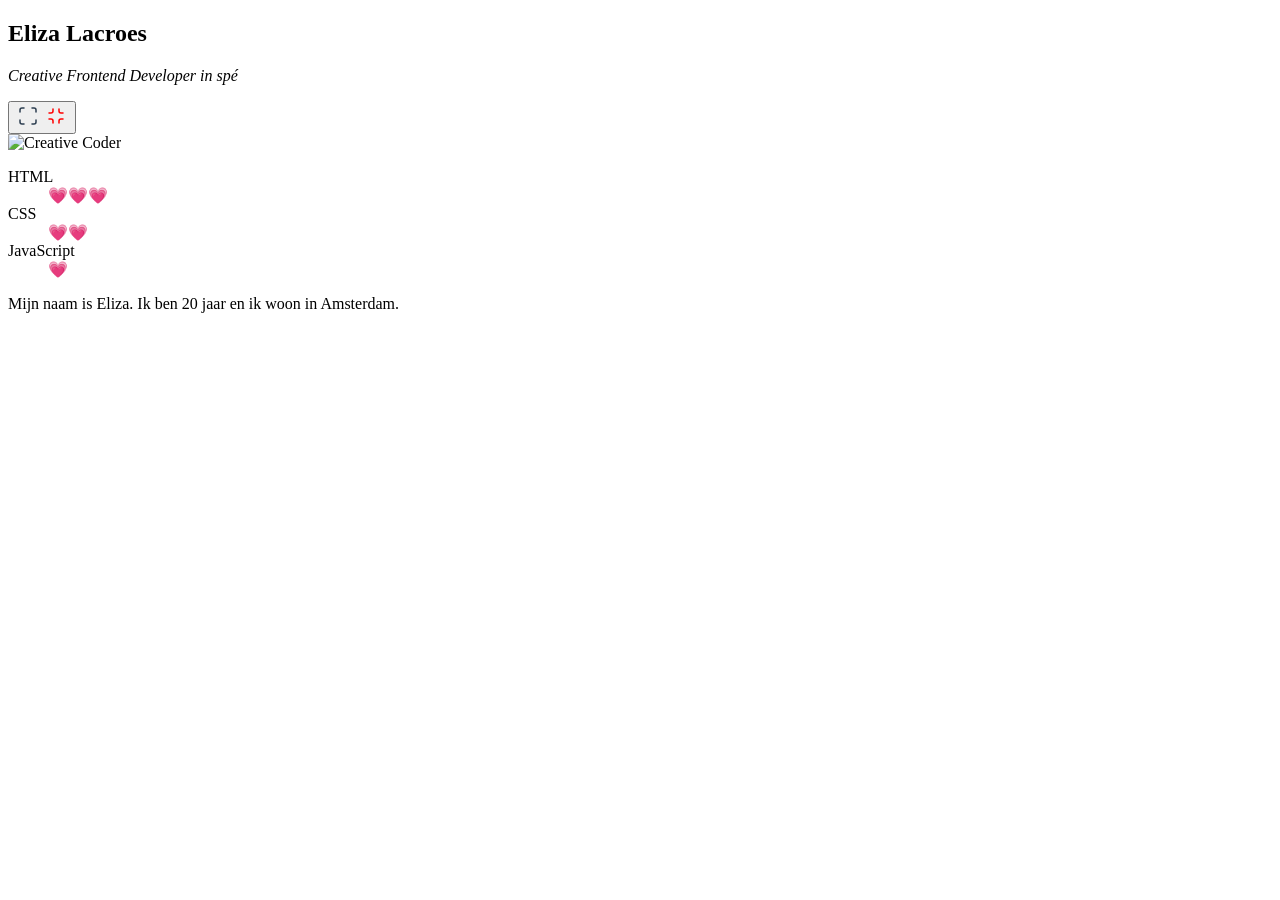
==== index.html @ 10a9cb7e "Update index.html" ====
<!DOCTYPE html>
<html lang="en">
  <head>
    <meta charset="UTF-8" />
    <meta name="viewport" content="width=device-width, initial-scale=1.0" />
    <title>FDND Visitekaartje</title>
    <link rel="stylesheet" href="./styles/style.css" />
  </head>
  <body>
    <article>
      <header>
        <h1>Eliza Lacroes</h1>
        <p><em>Creative Frontend Developer in spé</em></p>
        <button>
          <svg
            xmlns="http://www.w3.org/2000/svg"
            width="24"
            height="24"
            viewBox="0 0 24 24"
            stroke-width="1.5"
            stroke="#2c3e50"
            fill="none"
            stroke-linecap="round"
            stroke-linejoin="round"
          >
            <path stroke="none" d="M0 0h24v24H0z" fill="none" />
            <path d="M4 8v-2a2 2 0 0 1 2 -2h2" />
            <path d="M4 16v2a2 2 0 0 0 2 2h2" />
            <path d="M16 4h2a2 2 0 0 1 2 2v2" />
            <path d="M16 20h2a2 2 0 0 0 2 -2v-2" />
          </svg>

          <svg
            xmlns="http://www.w3.org/2000/svg"
            width="24"
            height="24"
            viewBox="0 0 24 24"
            stroke-width="1.5"
            stroke="red"
            fill="none"
            stroke-linecap="round"
            stroke-linejoin="round"
          >
            <path stroke="none" d="M0 0h24v24H0z" fill="none" />
            <path d="M15 19v-2a2 2 0 0 1 2 -2h2" />
            <path d="M15 5v2a2 2 0 0 0 2 2h2" />
            <path d="M5 15h2a2 2 0 0 1 2 2v2" />
            <path d="M5 9h2a2 2 0 0 0 2 -2v-2" />
          </svg>
        </button>
      </header>

      <img src="assets/creative-coder.png" alt="Creative Coder" />

      <dl>
        <dt>HTML</dt>
        <dd>💗💗💗</dd>
        <dt>CSS</dt>
        <dd>💗💗</dd>
        <dt>JavaScript</dt>
        <dd>💗</dd>
      </dl>

      <p>Mijn naam is Eliza. Ik ben 20 jaar en ik woon in Amsterdam.</p>
    </article>

    <script src="./scripts/script.js"></script>
  </body>
</html>
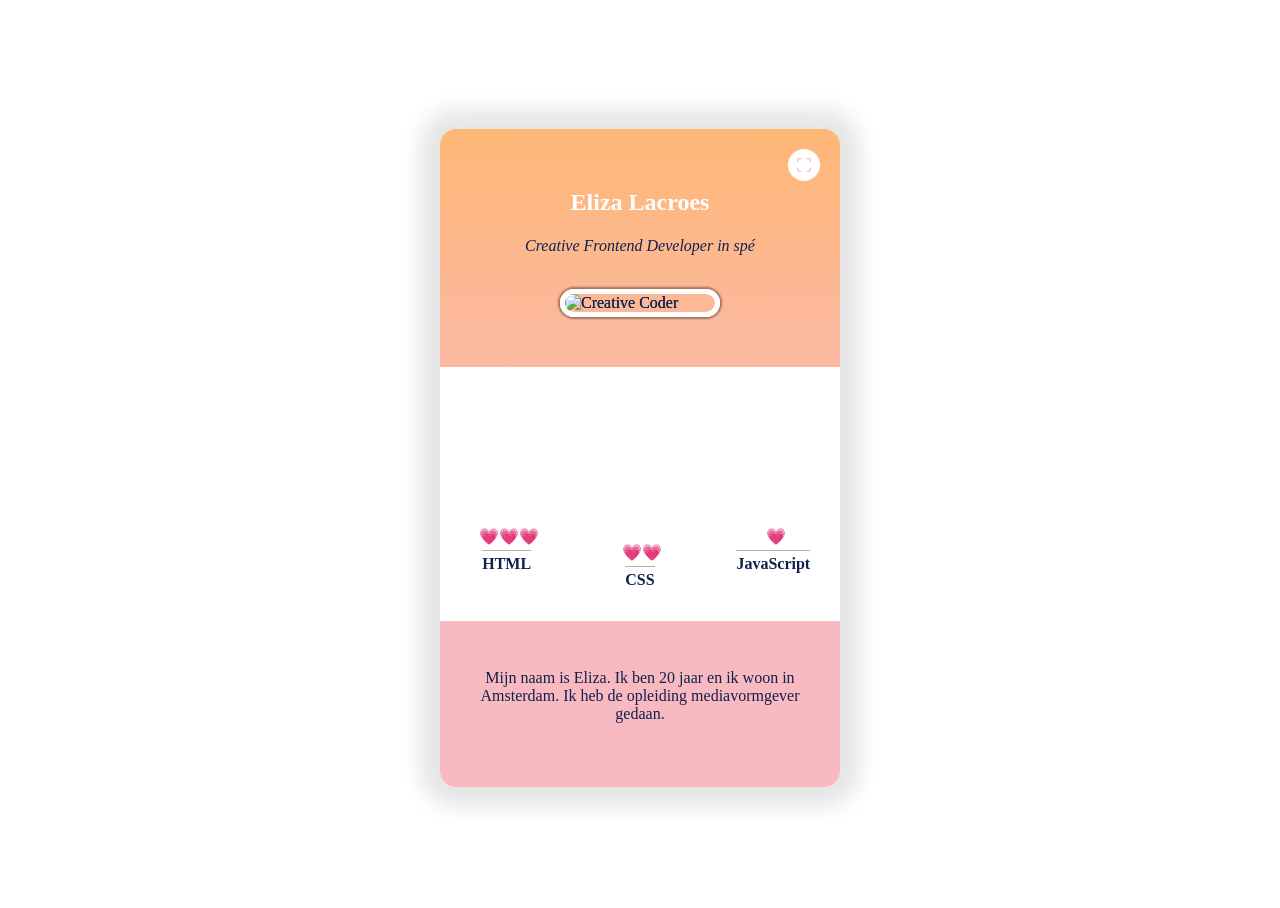
==== commit 0def9e36: "update" ====
--- a/index.html
+++ b/index.html
@@ -9,8 +9,6 @@
   <body>
     <article>
       <header>
-        <h1>Eliza Lacroes</h1>
-        <p><em>Creative Frontend Developer in spé</em></p>
         <button>
           <svg
             xmlns="http://www.w3.org/2000/svg"
@@ -50,8 +48,14 @@
         </button>
       </header>
 
-      <img src="assets/creative-coder.png" alt="Creative Coder" />
+      <img src="images/AfterlightImage.png" alt="Creative Coder" />
 
+      <img src="images/afterlight2.png" alt="Creative Coder" />
+
+      <h1 style="margin-top: 60px">Eliza Lacroes</h1>
+      <p style="padding-top: 5px">
+        <em>Creative Frontend Developer in spé</em>
+      </p>
       <dl>
         <dt>HTML</dt>
         <dd>💗💗💗</dd>
@@ -61,7 +65,10 @@
         <dd>💗</dd>
       </dl>
 
-      <p>Mijn naam is Eliza. Ik ben 20 jaar en ik woon in Amsterdam.</p>
+      <p>
+        Mijn naam is Eliza. Ik ben 20 jaar en ik woon in Amsterdam. Ik heb de
+        opleiding mediavormgever gedaan.
+      </p>
     </article>
 
     <script src="./scripts/script.js"></script>
--- a/styles/style.css
+++ b/styles/style.css
@@ -0,0 +1,176 @@
+* {
+  box-sizing: border-box;
+}
+
+html {
+  height: 100vh;
+}
+
+body {
+  height: 100vh;
+  font-family: open sans;
+  display: flex;
+  justify-content: center;
+  align-items: center;
+  color: #10214e;
+}
+
+article {
+  width: 50vw;
+  max-width: 25em;
+  min-width: 20em;
+  display: flex;
+  flex-direction: column;
+  align-items: center;
+  justify-content: flex-end;
+  background: rgb(0, 239, 255);
+  background: linear-gradient(0deg, #f8bac0 40%, #ffb776 100%);
+  box-shadow: 0 0 20px 20px rgba(0, 0, 0, 0.1);
+  border-radius: 1rem;
+  position: relative;
+  transition: 0.25s;
+}
+
+header {
+  display: flex;
+  flex-direction: column;
+  justify-content: center;
+  align-items: center;
+  justify-content: flex-end;
+}
+
+h1 {
+  margin: 2rem 0 1rem;
+  color: rgb(255, 255, 255);
+}
+
+button {
+  border: none;
+  position: absolute;
+  right: 1rem;
+  top: 1rem;
+  width: 2.5rem;
+  height: 2.5rem;
+  transform: scale(0.8);
+  background: rgb(255, 255, 255);
+  border-radius: 50%;
+  padding: 0.25rem;
+  transition: 0.25s;
+}
+button:focus {
+  outline: none;
+  background: #ffffff;
+}
+button:focus svg {
+  stroke: #f8bac0;
+}
+
+svg {
+  stroke: #f8bac0;
+  position: absolute;
+  top: calc(1.25rem - 12px);
+  left: calc(1.25rem - 12px);
+  transition-delay: 0.25s;
+}
+button svg:nth-of-type(2) {
+  opacity: 0;
+  transition-delay: 0ms;
+}
+
+img {
+  width: 10em;
+  border-radius: 10em;
+  border: 5px solid #fff;
+  box-shadow: 0 0 2px 2px rgba(0, 0, 0, 0.2);
+  position: absolute;
+  top: 10rem;
+  transition: 0.25s 0.15s;
+}
+
+img:nth-of-type(2):hover {
+  opacity: 0;
+}
+
+dl {
+  width: 100%;
+  background: rgb(255, 255, 255);
+
+  display: grid;
+  grid-template-columns: 1fr 1fr 1fr;
+  grid-template-areas:
+    "html-dd css-dd js-dd"
+    "html-dt css-dt js-dt";
+  justify-items: center;
+  align-items: start;
+  padding: 10rem 0 3rem;
+  margin-top: 3rem;
+  margin-bottom: 0;
+  text-align: center;
+}
+
+dt {
+  font-weight: bold;
+  border-top: 1px solid rgba(0, 0, 0, 0.3);
+  padding-top: 0.25rem;
+  margin-top: 0.25rem;
+}
+dt:nth-of-type(1) {
+  grid-area: html-dt;
+}
+dt:nth-of-type(2) {
+  grid-area: css-dt;
+  transform: translateY(1rem);
+}
+dt:nth-of-type(3) {
+  grid-area: js-dt;
+}
+
+dd {
+  margin: 0;
+  padding-left: 0.3rem;
+  transition: 0.25s 0.3s;
+}
+dd:nth-of-type(2) {
+  transform: translateY(1rem);
+}
+
+p {
+  margin-top: 0;
+}
+
+article > p {
+  padding: 3rem 2rem;
+  margin-top: 0;
+  text-align: center;
+  border-radius: 0 0 1rem 1rem;
+  width: 100%;
+}
+
+/* expand content */
+body.expand {
+  font-size: 1.15em;
+}
+
+body.expand article {
+  width: 60vw;
+  max-width: 60vw;
+}
+
+body.expand button svg:first-of-type {
+  opacity: 0;
+  transition-delay: 0ms;
+}
+
+body.expand button svg:nth-of-type(2) {
+  opacity: 1;
+  transition-delay: 0.25s;
+}
+
+body.expand dd {
+  font-size: 1.75em;
+  margin: 2em;
+}
+
+body.expand img {
+  width: 15em;
+}
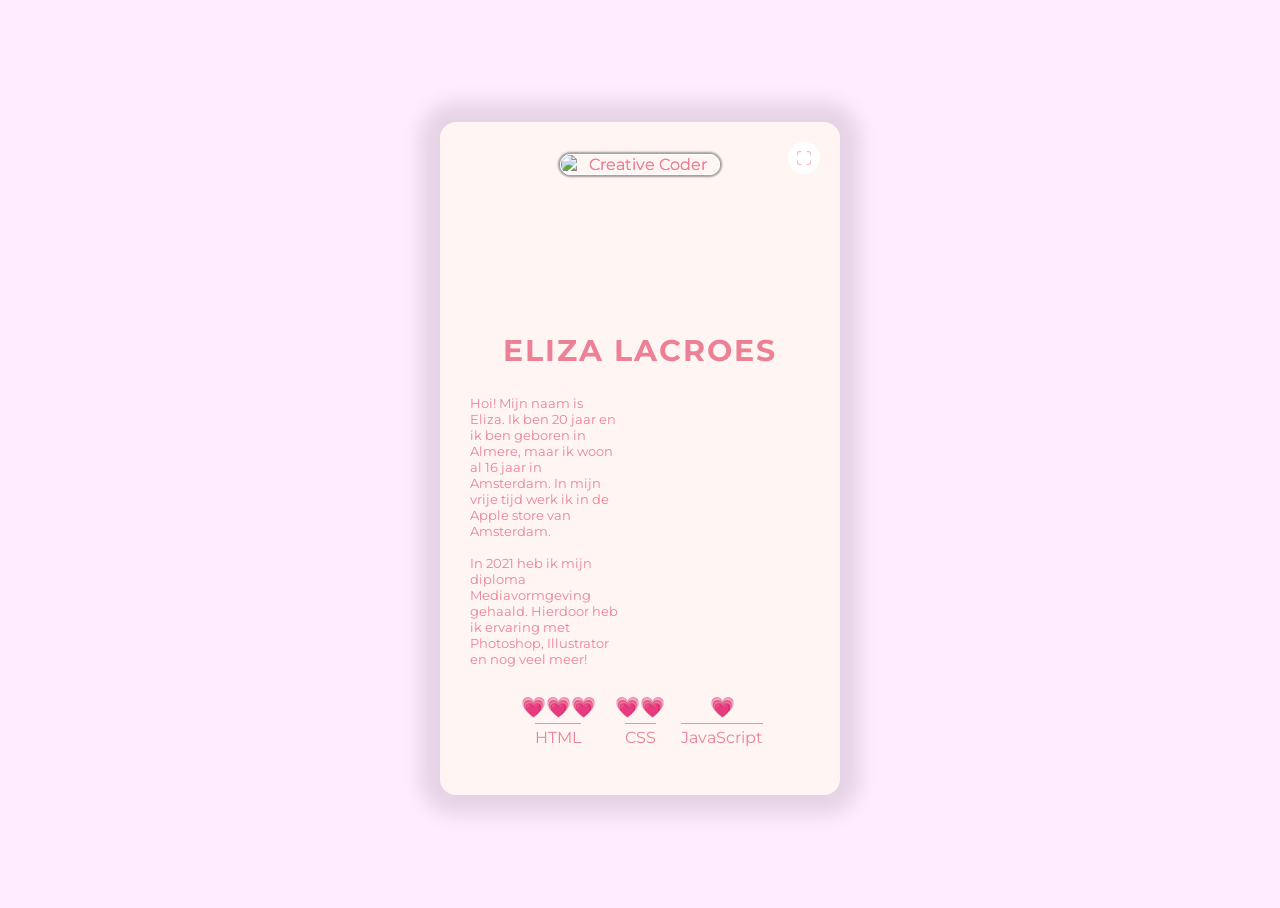
==== commit 2e1ad54d: "Vrijdag-9-September Tot nu toe :)" ====
--- a/index.html
+++ b/index.html
@@ -5,6 +5,13 @@
     <meta name="viewport" content="width=device-width, initial-scale=1.0" />
     <title>FDND Visitekaartje</title>
     <link rel="stylesheet" href="./styles/style.css" />
+
+    <link rel="preconnect" href="https://fonts.googleapis.com" />
+    <link rel="preconnect" href="https://fonts.gstatic.com" crossorigin />
+    <link
+      href="https://fonts.googleapis.com/css2?family=Montserrat&display=swap"
+      rel="stylesheet"
+    />
   </head>
   <body>
     <article>
@@ -48,27 +55,53 @@
         </button>
       </header>
 
-      <img src="images/AfterlightImage.png" alt="Creative Coder" />
+      <img class="img" src="images/AfterlightImage.png" alt="Creative Coder" />
 
-      <img src="images/afterlight2.png" alt="Creative Coder" />
+      <img class="img" src="images/afterlight2.png" alt="Creative Coder" />
 
-      <h1 style="margin-top: 60px">Eliza Lacroes</h1>
-      <p style="padding-top: 5px">
-        <em>Creative Frontend Developer in spé</em>
-      </p>
-      <dl>
-        <dt>HTML</dt>
-        <dd>💗💗💗</dd>
-        <dt>CSS</dt>
-        <dd>💗💗</dd>
-        <dt>JavaScript</dt>
-        <dd>💗</dd>
-      </dl>
+      <div class="titel">
+        <h1 style="margin-top: 210px">ELIZA LACROES</h1>
+      </div>
 
-      <p>
-        Mijn naam is Eliza. Ik ben 20 jaar en ik woon in Amsterdam. Ik heb de
-        opleiding mediavormgever gedaan.
-      </p>
+      <div class="intro">
+        <p
+          style="
+            margin-bottom: 0px;
+            padding-bottom: 0px;
+            height: 310px;
+            padding-right: 220px;
+            padding-top: 10px;
+            padding-left: 30px;
+          "
+        >
+          Hoi! Mijn naam is Eliza. Ik ben 20 jaar en ik ben geboren in Almere,
+          maar ik woon al 16 jaar in Amsterdam. In mijn vrije tijd werk ik in de
+          Apple store van Amsterdam.
+          <br />
+          <br />
+          In 2021 heb ik mijn diploma Mediavormgeving gehaald. Hierdoor heb ik
+          ervaring met Photoshop, Illustrator en nog veel meer!
+        </p>
+      </div>
+
+      <div class="foot">
+        <dl
+          style="
+            padding-top: 0px;
+            margin-top: 0px;
+            padding-right: 20px;
+            border-left-width: 20px;
+            padding-left: 20px;
+          "
+        >
+          <dt>HTML</dt>
+          <dd>💗💗💗</dd>
+          <dt>CSS</dt>
+          <dd>💗💗</dd>
+          <dt>JavaScript</dt>
+          <dd>💗</dd>
+        </dl>
+      </div>
     </article>
 
     <script src="./scripts/script.js"></script>
--- a/styles/style.css
+++ b/styles/style.css
@@ -8,11 +8,13 @@
 
 body {
   height: 100vh;
-  font-family: open sans;
+  font-family: "Montserrat";
   display: flex;
   justify-content: center;
   align-items: center;
-  color: #10214e;
+  color: #ec8195;
+  text-align: center;
+  background-color: #ffecff;
 }
 
 article {
@@ -23,12 +25,11 @@
   flex-direction: column;
   align-items: center;
   justify-content: flex-end;
-  background: rgb(0, 239, 255);
-  background: linear-gradient(0deg, #f8bac0 40%, #ffb776 100%);
+  background: #fff5f3;
   box-shadow: 0 0 20px 20px rgba(0, 0, 0, 0.1);
   border-radius: 1rem;
   position: relative;
-  transition: 0.25s;
+  transition: 0.25s ease-in-out;
 }
 
 header {
@@ -40,8 +41,11 @@
 }
 
 h1 {
-  margin: 2rem 0 1rem;
-  color: rgb(255, 255, 255);
+  margin: 5rem 0 1rem;
+  color: #ec8195;
+  text-align: center;
+  font-size: 30px;
+  letter-spacing: 2px;
 }
 
 button {
@@ -55,7 +59,7 @@
   background: rgb(255, 255, 255);
   border-radius: 50%;
   padding: 0.25rem;
-  transition: 0.25s;
+  transition: 0.1s;
 }
 button:focus {
   outline: none;
@@ -70,30 +74,30 @@
   position: absolute;
   top: calc(1.25rem - 12px);
   left: calc(1.25rem - 12px);
-  transition-delay: 0.25s;
+  transition-delay: 0.1s;
 }
 button svg:nth-of-type(2) {
   opacity: 0;
   transition-delay: 0ms;
 }
 
-img {
+.img {
   width: 10em;
   border-radius: 10em;
-  border: 5px solid #fff;
+  border: 1px solid #fff;
   box-shadow: 0 0 2px 2px rgba(0, 0, 0, 0.2);
   position: absolute;
-  top: 10rem;
-  transition: 0.25s 0.15s;
-}
-
-img:nth-of-type(2):hover {
+  top: 2rem;
+  transition: 0.1s 0.1s;
+}
+
+.img:nth-of-type(2):hover {
   opacity: 0;
 }
 
 dl {
   width: 100%;
-  background: rgb(255, 255, 255);
+  background: #fff5f3;
 
   display: grid;
   grid-template-columns: 1fr 1fr 1fr;
@@ -106,20 +110,21 @@
   margin-top: 3rem;
   margin-bottom: 0;
   text-align: center;
+  border-radius: 0 0 1rem 1rem;
 }
 
 dt {
-  font-weight: bold;
   border-top: 1px solid rgba(0, 0, 0, 0.3);
   padding-top: 0.25rem;
   margin-top: 0.25rem;
+  text-align: center;
+  font-size: 16px;
 }
 dt:nth-of-type(1) {
   grid-area: html-dt;
 }
 dt:nth-of-type(2) {
   grid-area: css-dt;
-  transform: translateY(1rem);
 }
 dt:nth-of-type(3) {
   grid-area: js-dt;
@@ -127,22 +132,22 @@
 
 dd {
   margin: 0;
-  padding-left: 0.3rem;
-  transition: 0.25s 0.3s;
-}
-dd:nth-of-type(2) {
-  transform: translateY(1rem);
+  padding-left: 0;
+  transition: 0.1s 0.1s;
+  text-align: center;
+  font-size: 20px;
 }
 
 p {
   margin-top: 0;
+  font-size: 13px;
+  text-align: left;
 }
 
 article > p {
   padding: 3rem 2rem;
   margin-top: 0;
-  text-align: center;
-  border-radius: 0 0 1rem 1rem;
+  text-align: left;
   width: 100%;
 }
 
@@ -152,7 +157,8 @@
 }
 
 body.expand article {
-  width: 60vw;
+  width: 750px;
+
   max-width: 60vw;
 }
 
@@ -163,14 +169,42 @@
 
 body.expand button svg:nth-of-type(2) {
   opacity: 1;
-  transition-delay: 0.25s;
+  transition-delay: 0.1s;
 }
 
 body.expand dd {
   font-size: 1.75em;
-  margin: 2em;
+  margin: 1em;
 }
 
 body.expand img {
   width: 15em;
 }
+
+body.expand .titel {
+  text-align: center;
+  font-size: 20px;
+  margin-top: 12vh;
+}
+
+body.expand .intro {
+  margin-bottom: 0px;
+  padding-bottom: 0px;
+  height: 230px;
+  padding-right: 220px;
+  padding-top: 10px;
+  padding-left: 30px;
+  width: 480px;
+
+  width: 710px;
+  position: relative;
+  left: 20px;
+}
+
+body.expand .foot {
+  padding-top: 0px;
+  margin-top: 0px;
+  padding-right: 20px;
+  border-left-width: 20px;
+  padding-left: 20px;
+}
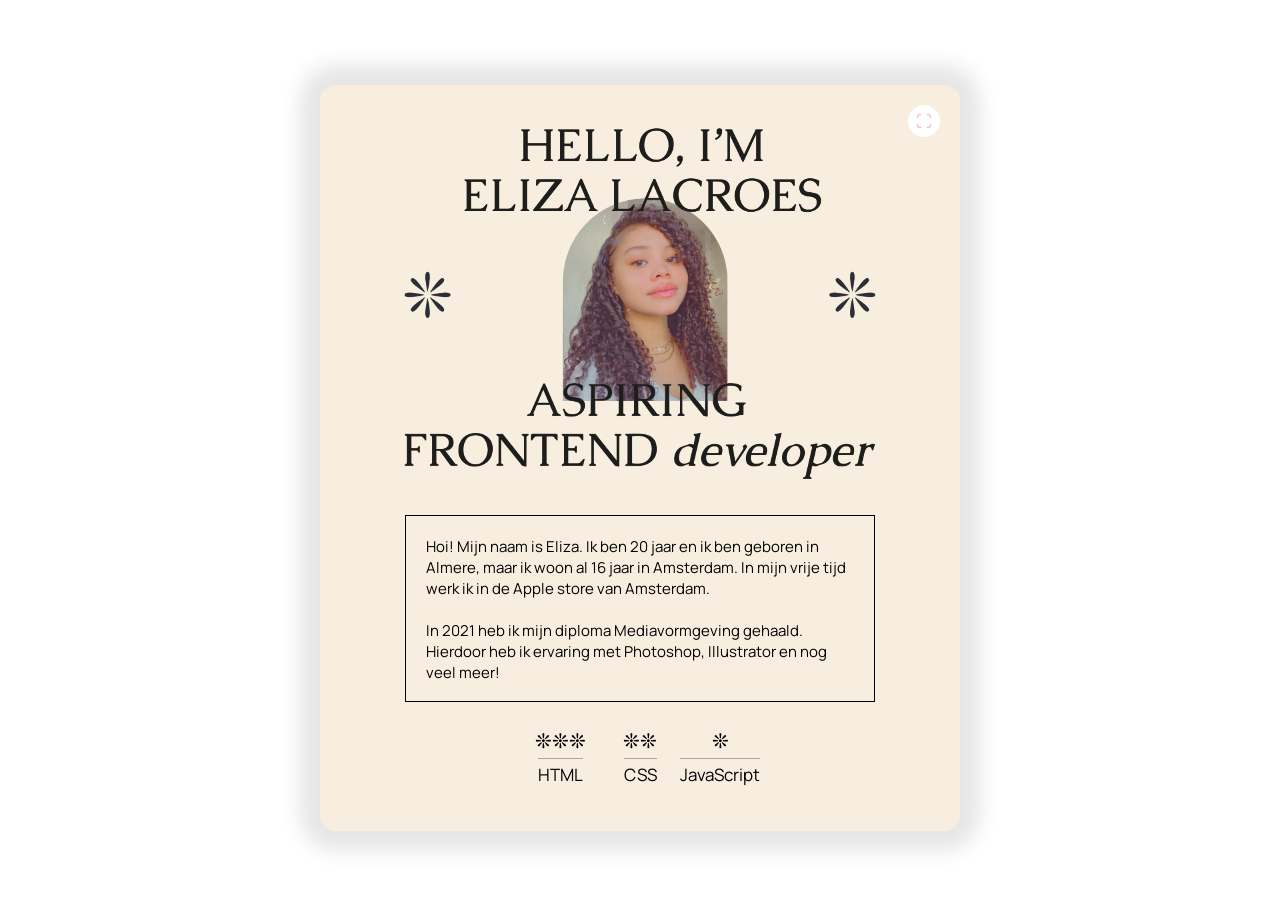
==== commit 47e0e985: "13september - Final update" ====
--- a/index.html
+++ b/index.html
@@ -5,11 +5,17 @@
     <meta name="viewport" content="width=device-width, initial-scale=1.0" />
     <title>FDND Visitekaartje</title>
     <link rel="stylesheet" href="./styles/style.css" />
+    <link rel="preconnect" href="https://fonts.googleapis.com" />
+    <link rel="preconnect" href="https://fonts.gstatic.com" crossorigin />
+    <link
+      href="https://fonts.googleapis.com/css2?family=Manrope:wght@200;300;400;500;600;700;800&display=swap"
+      rel="stylesheet"
+    />
 
     <link rel="preconnect" href="https://fonts.googleapis.com" />
     <link rel="preconnect" href="https://fonts.gstatic.com" crossorigin />
     <link
-      href="https://fonts.googleapis.com/css2?family=Montserrat&display=swap"
+      href="https://fonts.googleapis.com/css2?family=Caudex:ital,wght@0,400;0,700;1,400;1,700&display=swap"
       rel="stylesheet"
     />
   </head>
@@ -55,23 +61,21 @@
         </button>
       </header>
 
-      <img class="img" src="images/AfterlightImage.png" alt="Creative Coder" />
-
-      <img class="img" src="images/afterlight2.png" alt="Creative Coder" />
-
-      <div class="titel">
-        <h1 style="margin-top: 210px">ELIZA LACROES</h1>
-      </div>
+      <img class="img" src="images/eliza-2.png" alt="Creative Coder" />
+      <img class="img" src="images/eliza-1.png" alt="Creative Coder" />
 
       <div class="intro">
         <p
           style="
-            margin-bottom: 0px;
-            padding-bottom: 0px;
-            height: 310px;
-            padding-right: 220px;
-            padding-top: 10px;
-            padding-left: 30px;
+            margin-bottom: 25px;
+            padding-bottom: 20px;
+            height: 186.5px;
+            padding-right: 20px;
+            padding-top: 20px;
+            padding-left: 20px;
+            margin-top: 430px;
+            margin-left: 85px;
+            margin-right: 85px;
           "
         >
           Hoi! Mijn naam is Eliza. Ik ben 20 jaar en ik ben geboren in Almere,
@@ -92,14 +96,15 @@
             padding-right: 20px;
             border-left-width: 20px;
             padding-left: 20px;
+            padding-bottom: 45px;
           "
         >
           <dt>HTML</dt>
-          <dd>💗💗💗</dd>
+          <dd>❊❊❊</dd>
           <dt>CSS</dt>
-          <dd>💗💗</dd>
+          <dd>❊❊</dd>
           <dt>JavaScript</dt>
-          <dd>💗</dd>
+          <dd>❊</dd>
         </dl>
       </div>
     </article>
--- a/styles/style.css
+++ b/styles/style.css
@@ -8,24 +8,22 @@
 
 body {
   height: 100vh;
-  font-family: "Montserrat";
+  font-family: "Manrope";
   display: flex;
   justify-content: center;
   align-items: center;
-  color: #ec8195;
-  text-align: center;
-  background-color: #ffecff;
+  text-align: center;
 }
 
 article {
   width: 50vw;
-  max-width: 25em;
-  min-width: 20em;
+  max-width: 40em;
+  min-width: 35em;
   display: flex;
   flex-direction: column;
   align-items: center;
   justify-content: flex-end;
-  background: #fff5f3;
+  background: #f8eedf;
   box-shadow: 0 0 20px 20px rgba(0, 0, 0, 0.1);
   border-radius: 1rem;
   position: relative;
@@ -42,10 +40,10 @@
 
 h1 {
   margin: 5rem 0 1rem;
-  color: #ec8195;
   text-align: center;
   font-size: 30px;
   letter-spacing: 2px;
+  font-family: "Caudex";
 }
 
 button {
@@ -82,10 +80,7 @@
 }
 
 .img {
-  width: 10em;
-  border-radius: 10em;
-  border: 1px solid #fff;
-  box-shadow: 0 0 2px 2px rgba(0, 0, 0, 0.2);
+  width: 500px;
   position: absolute;
   top: 2rem;
   transition: 0.1s 0.1s;
@@ -97,7 +92,7 @@
 
 dl {
   width: 100%;
-  background: #fff5f3;
+  background: #f8eedf;
 
   display: grid;
   grid-template-columns: 1fr 1fr 1fr;
@@ -118,7 +113,7 @@
   padding-top: 0.25rem;
   margin-top: 0.25rem;
   text-align: center;
-  font-size: 16px;
+  font-size: 17px;
 }
 dt:nth-of-type(1) {
   grid-area: html-dt;
@@ -140,8 +135,9 @@
 
 p {
   margin-top: 0;
-  font-size: 13px;
+  font-size: 15px;
   text-align: left;
+  border: 0.75px solid #000;
 }
 
 article > p {
@@ -157,9 +153,9 @@
 }
 
 body.expand article {
-  width: 750px;
-
+  width: 800px;
   max-width: 60vw;
+  min-width: 40vw;
 }
 
 body.expand button svg:first-of-type {
@@ -178,7 +174,7 @@
 }
 
 body.expand img {
-  width: 15em;
+  width: 600px;
 }
 
 body.expand .titel {
@@ -187,24 +183,30 @@
   margin-top: 12vh;
 }
 
+body.expand p {
+  margin-bottom: 25px;
+  padding-bottom: 20px;
+  height: 186.5px;
+  padding-right: 20px;
+  padding-top: 30px;
+  padding-left: 20px;
+  margin-top: 430px;
+  margin-left: 85px;
+  margin-right: 85px;
+  width: 541.5px;
+
+  position: relative;
+  left: -190px;
+  top: 60px;
+}
+
 body.expand .intro {
-  margin-bottom: 0px;
-  padding-bottom: 0px;
   height: 230px;
-  padding-right: 220px;
-  padding-top: 10px;
-  padding-left: 30px;
-  width: 480px;
-
-  width: 710px;
+  width: 330px;
+
   position: relative;
-  left: 20px;
 }
 
 body.expand .foot {
-  padding-top: 0px;
-  margin-top: 0px;
-  padding-right: 20px;
-  border-left-width: 20px;
-  padding-left: 20px;
-}
+  margin-top: 450px;
+}
